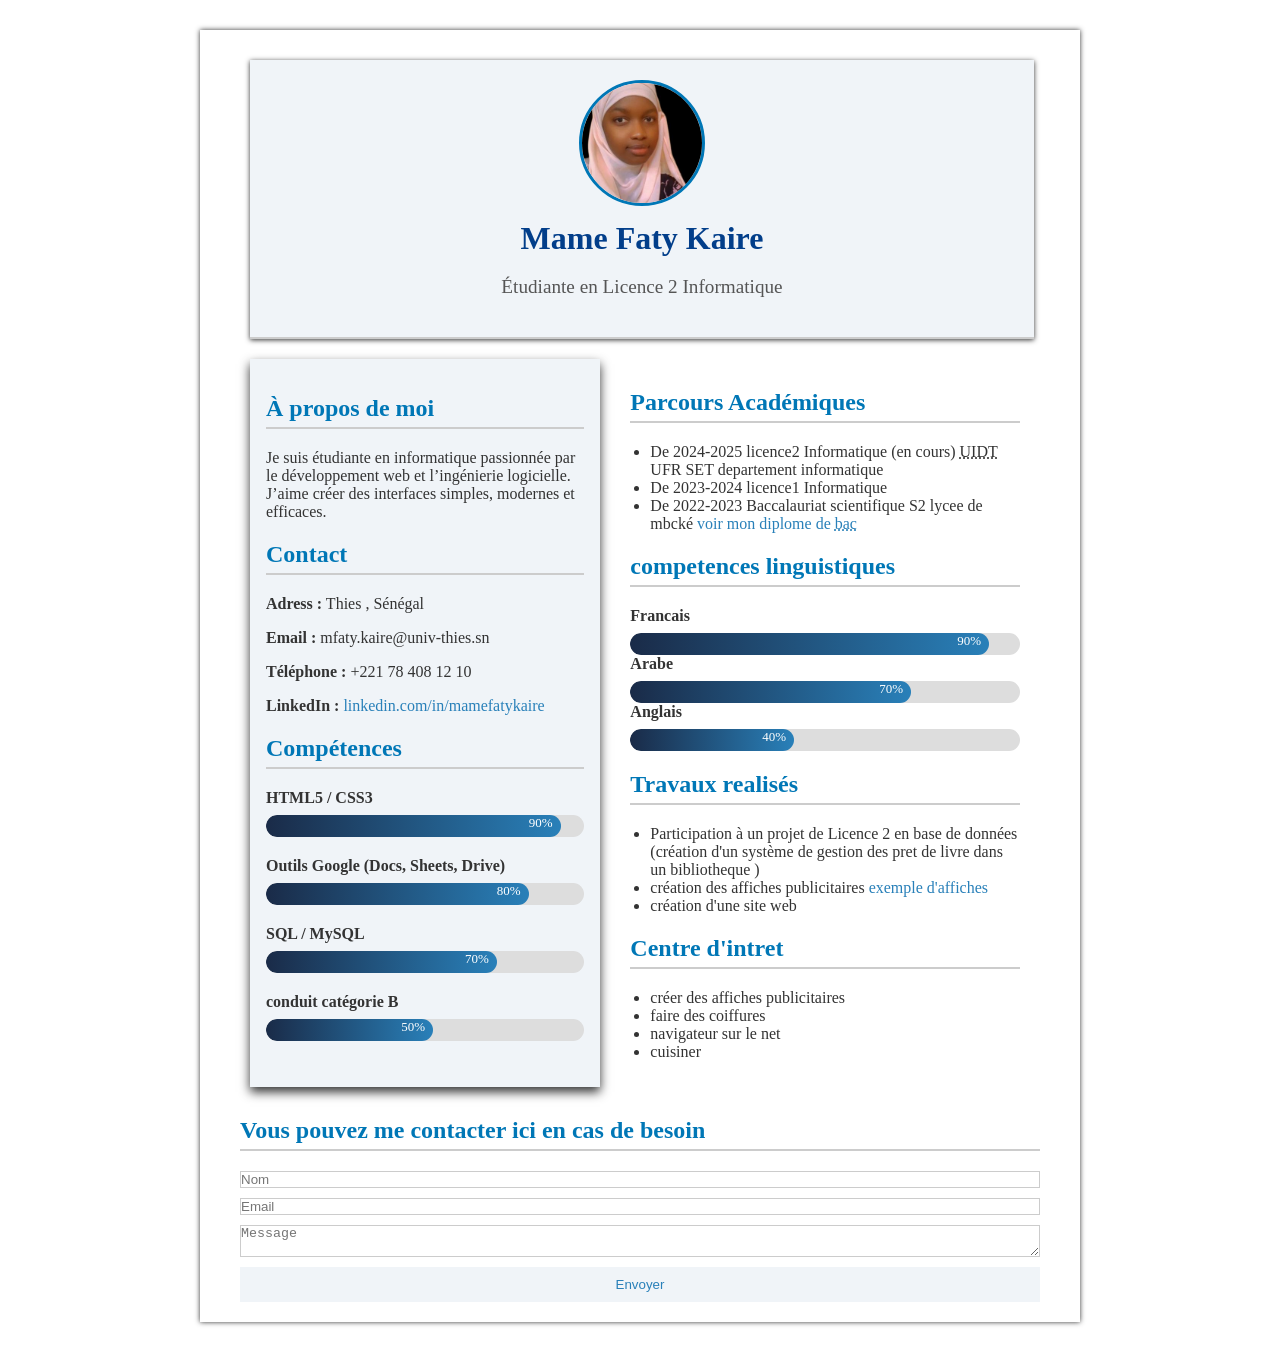
==== index.html @ e4944c66 "Refactor index.html for path corrections and formatting Updated file paths and improved formatting i" ====
<!DOCTYPE html>
<html lang="fr">
<head>
    <meta charset="UTF-8">
    <meta name="viewport" content="width=device-width, initial-scale=1.0">
    <link rel="stylesheet" href="./cv3.css">
    <title>Mon_cv</title>
</head>
<body>
    <div class="cv">
   <header class="entete">
  <div class="photo">
    <img src="./faty.jpg" alt="Photo de profil">
  </div>
  <div class="identite">
    <h1>Mame Faty Kaire</h1>
    <p>Étudiante en Licence 2 Informatique</p>
  </div>
  <!--<nav class="menu">
    <ul>
      <li><a href="#a_propos">À propos</a></li>
      <li><a href="#CD">Centre d'intérêt</a></li>
      <li><a href="#comp">Compétences</a></li>
      <li><a href="#info">Contact</a></li>
    </ul>
  </nav>  -->
</header>


    <div class="bloc">

      <div  class="gauche">
        <section class="titre" id="a_propos">
            <h2>À propos de moi</h2>
            <p>Je suis étudiante en informatique passionnée par le développement web et 
              l’ingénierie logicielle. J’aime créer des interfaces simples, modernes et efficaces.</p>
       </section>
        <section class="titre">
        <h2>Contact</h2>
        <p><strong>Adress :</strong> Thies , Sénégal </p>
        <p><strong>Email :</strong> mfaty.kaire@univ-thies.sn</p>
        <p><strong>Téléphone :</strong> +221 78 408 12 10</p>
        <p><strong>LinkedIn :</strong> <a href="https://www.linkedin.com/in/mamefatykaire" target="_blank">linkedin.com/in/mamefatykaire</a></p>
      </section> 
       <section class="titre" id="comp">
          <h2> Compétences</h2>
            <div class="skill">
               <p>HTML5 / CSS3</p>
               <div class="barre">
               <div class="progress" style="width: 90%;">90%</div>
               </div>
             </div>
           <div class="skill">
              <p>Outils Google (Docs, Sheets, Drive)</p>
              <div class="barre">
              <div class="progress" style="width: 80%;">80%</div>
             </div>
             </div>
             <div class="skill">
                 <p>SQL / MySQL</p>
                    <div class="barre">
                    <div class="progress" style="width: 70%;">70%</div>
             </div>
             </div>
             <div class="skill">
                  <p>conduit catégorie B</p>
                  <div class="barre">
                  <div class="progress" style="width: 50%;">50% </div>
          </section>
          
         </div>

         <div  class="droit">
        <section class="titre">
        <h2>Parcours Académiques</h2>
        <ul>
          <li>De 2024-2025 licence2 Informatique (en cours) <abbr title="Université Iba der Thiam">UIDT</abbr> UFR SET departement informatique </li>
          <li>De 2023-2024 licence1 Informatique </li>
          <li>De 2022-2023 Baccalauriat scientifique S2 lycee de mbcké <a href="diplome_bac.jpg" download>voir mon diplome de <abbr title="Baccalauriat">bac</abbr>  </a></li>
         </ul>
      </section>
      <section class="titre">
        <h2> competences linguistiques </h2>
        <div class="skill">
            <p>Francais</p>
            <div class="barre">
            <div class="progress" style="width: 90%;">90%</div>
        </div>
        <div class="skill">
            <p>Arabe</p>
            <div class="barre">
            <div class="progress" style="width: 70%;">70%</div>
        </div>
        <div class="skill">
            <p>Anglais</p>
            <div class="barre">
            <div class="progress" style="width: 40%;">40%</div>
        </div>
      </section>
      <section class="titre">
        <h2> Travaux realisés</h2>
        <ul>
          <li>Participation à un projet de Licence 2 en base de données (création d'un système de gestion des pret de livre dans un bibliotheque )</li>
          <li>création des affiches publicitaires <a href="../projet/1.png"> exemple d'affiches</a> </li>
          <li>création d'une site web  </li>
        </ul>
      </section>
      <section class="experience">
              <h2> Centre d'intret </h2>
                 <ul>
                   <li> créer des affiches publicitaires </li>
                   <li> faire des coiffures </li>
                   <li> navigateur sur le net  </li>
                   <li> cuisiner </li>
                </ul>
          </section>
    </div>
   </div>

   <section class="contact" id="info" >
  <h2>Vous pouvez me contacter ici en cas de besoin</h2>
  <form>
    <input type="text" placeholder="Nom" required>
    <input type="email" placeholder="Email" required>
    <textarea placeholder="Message" required></textarea>
    <button type="submit">Envoyer</button>
  </form>
  </section>

</div>
</body>
</html>
---- cv3.css ----
body {

  background-color:#fff;
  margin: 3px;
  padding: 0;
  color: #333;
}
.bloc{
    display: flex;
}
.cv {
  max-width: 800px;
  margin: 30px auto;
  background-color:#fff;
  padding: 20px 40px;
  box-shadow: 0 0 5px ;
}
.entete {
  background-color: #f0f4f8;
  margin: 10px;
  text-align: center;
  width: 93%;
  box-shadow: 0 1px 5px 0;
}

.entete .photo img {
  border-radius: 50%;
  width: 120px;
  height: 120px;
  object-fit: cover;
  border: 3px solid #0077b6;
}

.identite h1 {
  margin: 10px 0 5px;
  font-size: 2em;
  color: #023e8a;
}

.identite p {
  font-size: 1.2em;
  color: #555;
}
/*
.menu ul {
  padding: 0;
  display: flex;
  justify-content: center;
  gap: 40px;
}

.menu ul li a {
  text-decoration: none;
  color: #0077b6;
  font-weight: bold;
  transition: color 0.3s ease;
}

.menu ul li a:hover {
  color: #03045e;
}
*/



  
.skill {
  margin-bottom: 20px;
}

.skill p {
  margin: 0 0 8px;
  font-weight: bold;
}

.barre {
  background: #ddd;
  border-radius: 25px;
  overflow: hidden;
  height: 22px;
}

.progress {
  background: linear-gradient(90deg, #1a2b48,  #2980b9);
  height: 100%;
  color: white;
  text-align: right;
  padding-right: 8px;
  border-radius: 25px;
  font-size: 13px;
  
}


.gauche{
    position: relative;
    width: 700px;
    background-color: #f0f4f8;
    margin: 10px;
    box-shadow: 0 5px 10px ;
    padding: 2%;

}
.droit {
    position: relative;
    padding: 20px;
}

h1 {
  margin: 10px 0 5px;
  font-size: 28px;
   }

h2 {
  color:  #0077b6;
  border-bottom: 2px solid #ccc;
  padding-bottom: 5px;
}

ul {
  list-style-type: disc;
  padding-left: 20px;
}

a {
  color: #2980b9;
  text-decoration: none;
}

@media screen and (max-width: 768px) {
  .bloc {
    flex-direction: column;
  }

  .gauche, .droit {
    width: 100%;
  }
}
form {
  display: flex;
  flex-direction: column;
  gap: 10px;
  
}

input, textarea {
  padding: 0%;
  border: 1px solid #ccc;
}

button {
  background-color: #f0f4f8;
  color: #2980b9;
  border: none;
  padding: 10px;
  cursor: pointer;
}




.entete {
  background-color: #f0f4f8;
  padding: 20px;
  text-align: center;
  border-bottom: 2px solid #ccc;
}

.entete .photo img {
  border-radius: 50%;
  width: 120px;
  height: 120px;
  object-fit: cover;
  border: 3px solid #0077b6;
}

.identite h1 {
  margin: 10px 0 5px;
  font-size: 2em;
  color: #023e8a;
}

.identite p {
  font-size: 1.2em;
  color: #555;
}

.menu ul {
  list-style: none;
  padding: 0;
  margin: 15px 0 0;
  display: flex;
  justify-content: center;
  gap: 30px;
}

.menu ul li a {
  text-decoration: none;
  color: #0077b6;
  font-weight: bold;
  transition: color 0.3s ease;
}

.menu ul li a:hover {
  color: #03045e;
}
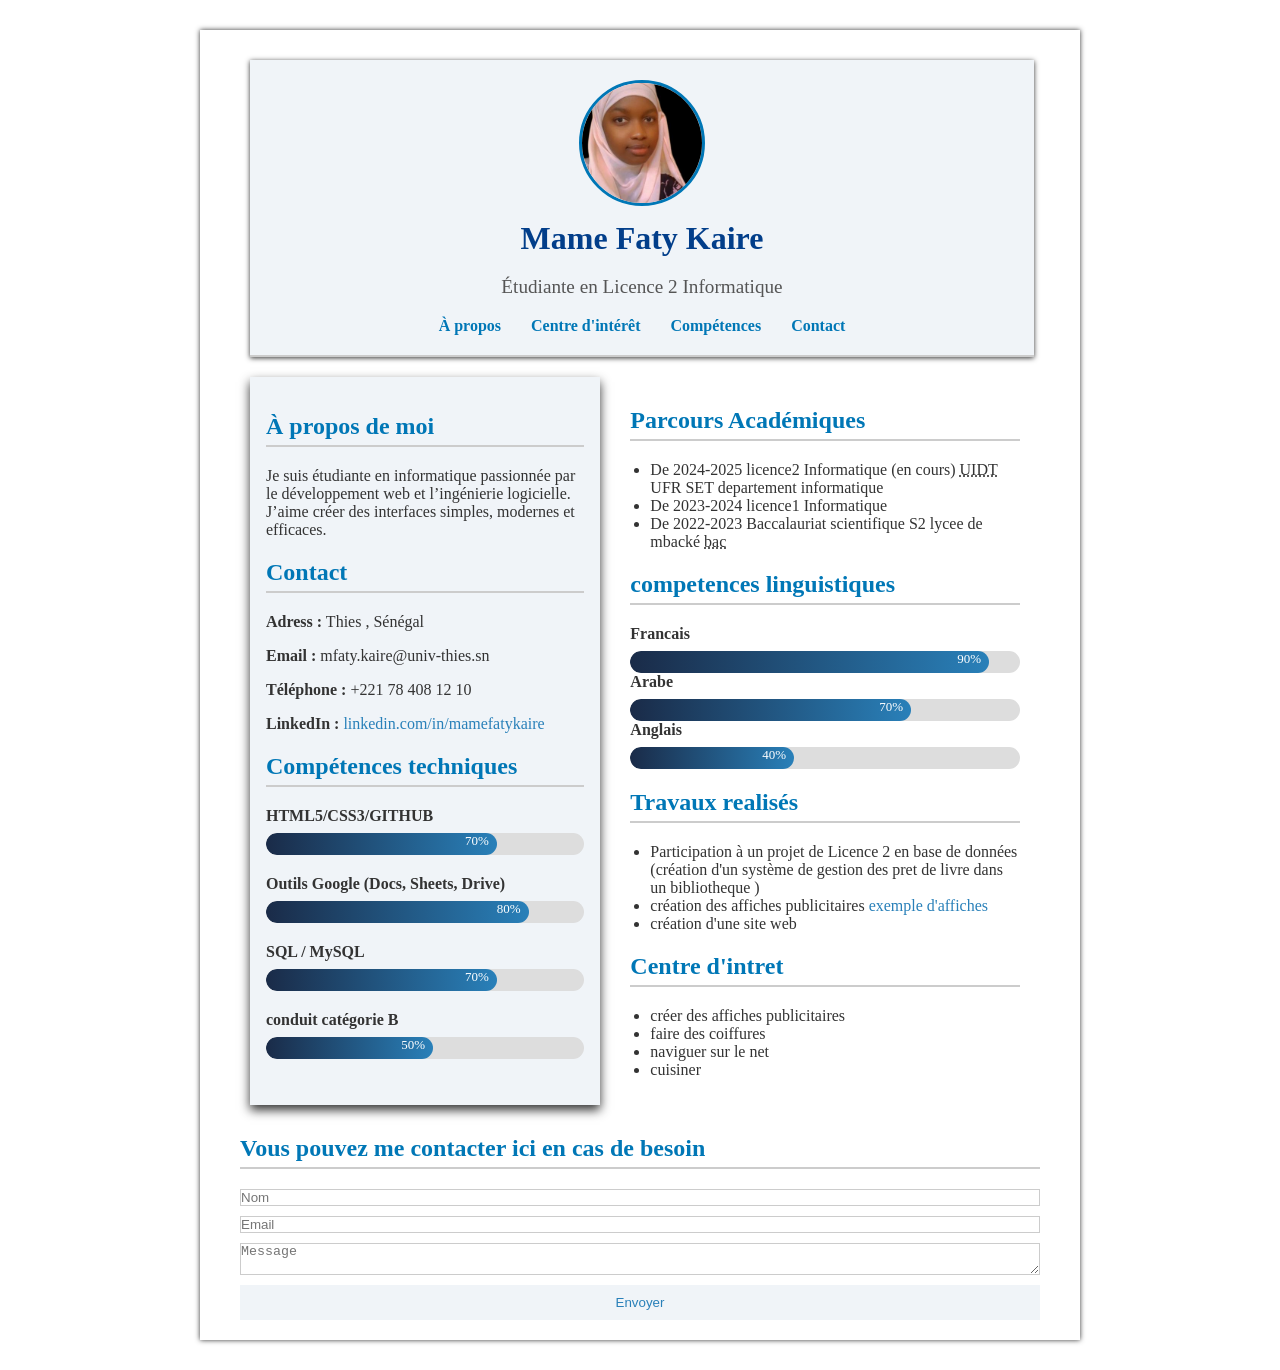
==== commit 3eca112c: "Refactor index.html with navigation and animations Updated the HTML structure by adding a navigation" ====
--- a/index.html
+++ b/index.html
@@ -16,14 +16,14 @@
     <h1>Mame Faty Kaire</h1>
     <p>Étudiante en Licence 2 Informatique</p>
   </div>
-  <!--<nav class="menu">
+  <nav class="menu">
     <ul>
       <li><a href="#a_propos">À propos</a></li>
       <li><a href="#CD">Centre d'intérêt</a></li>
       <li><a href="#comp">Compétences</a></li>
       <li><a href="#info">Contact</a></li>
     </ul>
-  </nav>  -->
+  </nav> 
 </header>
 
 
@@ -43,13 +43,14 @@
         <p><strong>LinkedIn :</strong> <a href="https://www.linkedin.com/in/mamefatykaire" target="_blank">linkedin.com/in/mamefatykaire</a></p>
       </section> 
        <section class="titre" id="comp">
-          <h2> Compétences</h2>
+          <h2> Compétences techniques </h2>
             <div class="skill">
-               <p>HTML5 / CSS3</p>
+               <p>HTML5/CSS3/GITHUB</p>
                <div class="barre">
-               <div class="progress" style="width: 90%;">90%</div>
+               <div class="progress" style="width: 70%;">70%</div>
                </div>
              </div>
+        
            <div class="skill">
               <p>Outils Google (Docs, Sheets, Drive)</p>
               <div class="barre">
@@ -76,7 +77,7 @@
         <ul>
           <li>De 2024-2025 licence2 Informatique (en cours) <abbr title="Université Iba der Thiam">UIDT</abbr> UFR SET departement informatique </li>
           <li>De 2023-2024 licence1 Informatique </li>
-          <li>De 2022-2023 Baccalauriat scientifique S2 lycee de mbcké <a href="diplome_bac.jpg" download>voir mon diplome de <abbr title="Baccalauriat">bac</abbr>  </a></li>
+          <li>De 2022-2023 Baccalauriat scientifique S2 lycee de mbacké  <abbr title="Baccalauriat">bac</abbr>  </a></li>
          </ul>
       </section>
       <section class="titre">
@@ -110,7 +111,7 @@
                  <ul>
                    <li> créer des affiches publicitaires </li>
                    <li> faire des coiffures </li>
-                   <li> navigateur sur le net  </li>
+                   <li> naviguer sur le net  </li>
                    <li> cuisiner </li>
                 </ul>
           </section>
@@ -128,6 +129,24 @@
   </section>
 
 </div>
+          <script>
+    // Texte à afficher
+    const nom = "Mame Faty Kaire";
+    const element = document.getElementById("nom");
+
+    // Animation lettre par lettre
+    let i = 0;
+    function ecrireNom() {
+      if (i < nom.length) {
+        element.textContent += nom.charAt(i);
+        i++;
+        setTimeout(ecrireNom, 150); // vitesse d’écriture
+      }
+    }
+
+    ecrireNom();
+  </script>
+
 </body>
 </html>
 
@@ -136,3 +155,4 @@
    
 
 
+
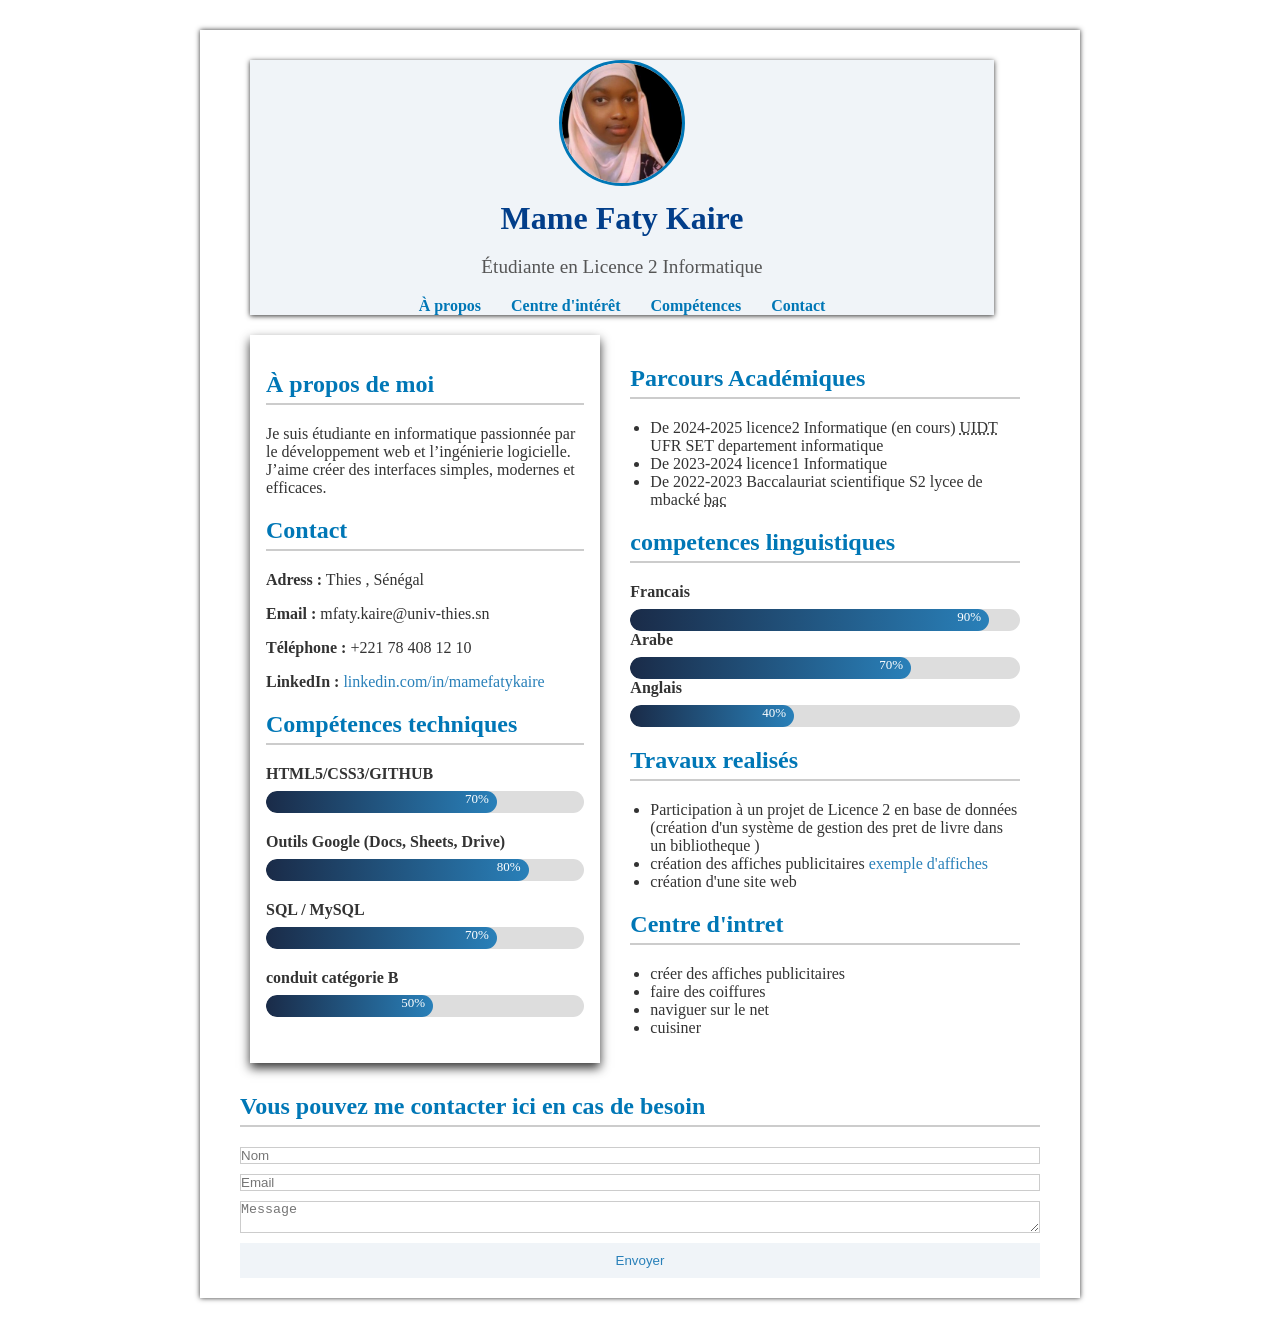
==== commit bcd0a098: "Revise personal details and contact information Updated the personal information and contact details" ====
--- a/index.html
+++ b/index.html
@@ -131,7 +131,7 @@
 </div>
           <script>
     // Texte à afficher
-    const nom = "Mame Faty Kaire";
+    const nom = "Serigne Modou Lo";
     const element = document.getElementById("nom");
 
     // Animation lettre par lettre
@@ -147,6 +147,8 @@
     ecrireNom();
   </script>
 
+         
+
 </body>
 </html>
 
@@ -156,3 +158,4 @@
 
 
 
+
--- a/cv3.css
+++ b/cv3.css
@@ -41,29 +41,8 @@
   font-size: 1.2em;
   color: #555;
 }
-/*
-.menu ul {
-  padding: 0;
-  display: flex;
-  justify-content: center;
-  gap: 40px;
-}
-
-.menu ul li a {
-  text-decoration: none;
-  color: #0077b6;
-  font-weight: bold;
-  transition: color 0.3s ease;
-}
-
-.menu ul li a:hover {
-  color: #03045e;
-}
-*/
 
 
-
-  
 .skill {
   margin-bottom: 20px;
 }
@@ -95,7 +74,6 @@
 .gauche{
     position: relative;
     width: 700px;
-    background-color: #f0f4f8;
     margin: 10px;
     box-shadow: 0 5px 10px ;
     padding: 2%;
@@ -157,34 +135,6 @@
 }
 
 
-
-
-.entete {
-  background-color: #f0f4f8;
-  padding: 20px;
-  text-align: center;
-  border-bottom: 2px solid #ccc;
-}
-
-.entete .photo img {
-  border-radius: 50%;
-  width: 120px;
-  height: 120px;
-  object-fit: cover;
-  border: 3px solid #0077b6;
-}
-
-.identite h1 {
-  margin: 10px 0 5px;
-  font-size: 2em;
-  color: #023e8a;
-}
-
-.identite p {
-  font-size: 1.2em;
-  color: #555;
-}
-
 .menu ul {
   list-style: none;
   padding: 0;
@@ -207,3 +157,4 @@
 
 
 
+
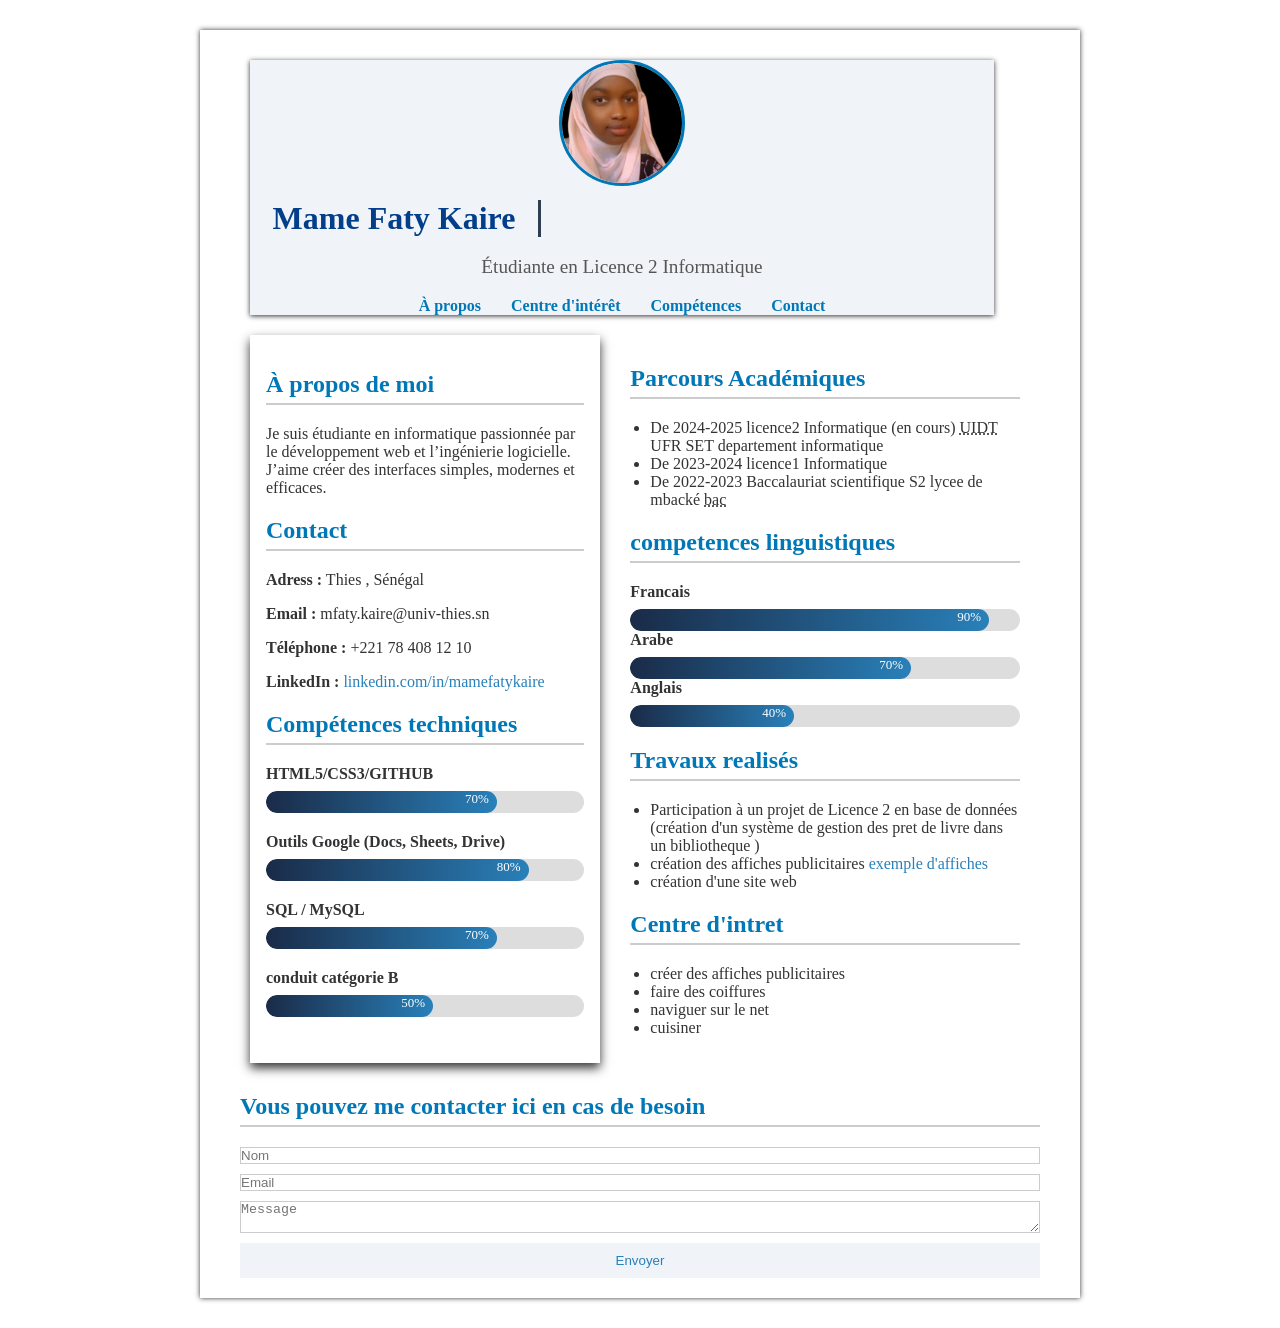
==== commit 97ca1dd8: "Fix HTML structure and formatting issues" ====
--- a/index.html
+++ b/index.html
@@ -131,7 +131,7 @@
 </div>
           <script>
     // Texte à afficher
-    const nom = "Serigne Modou Lo";
+    const nom = "Mame Faty Kaire";
     const element = document.getElementById("nom");
 
     // Animation lettre par lettre
@@ -159,3 +159,4 @@
 
 
 
+
--- a/cv3.css
+++ b/cv3.css
@@ -88,6 +88,26 @@
   margin: 10px 0 5px;
   font-size: 28px;
    }
+  h1 {
+      font-size: 2.5em;
+      color: #2c3e50;
+      border-right: 3px solid #2c3e50;
+      white-space: nowrap;
+      overflow: hidden;
+      width: 0;
+      animation: typing 3s steps(20, end) forwards, blink 0.7s step-end infinite alternate;
+    }
+
+    @keyframes typing {
+      from { width: 0; }
+      to { width: 18ch; } /* Ajuste le nombre de caractères à ton nom */
+    }
+
+    @keyframes blink {
+      from { border-color: transparent; }
+      to { border-color: #2c3e50; }
+    }
+
 
 h2 {
   color:  #0077b6;
@@ -158,3 +178,4 @@
 
 
 
+
